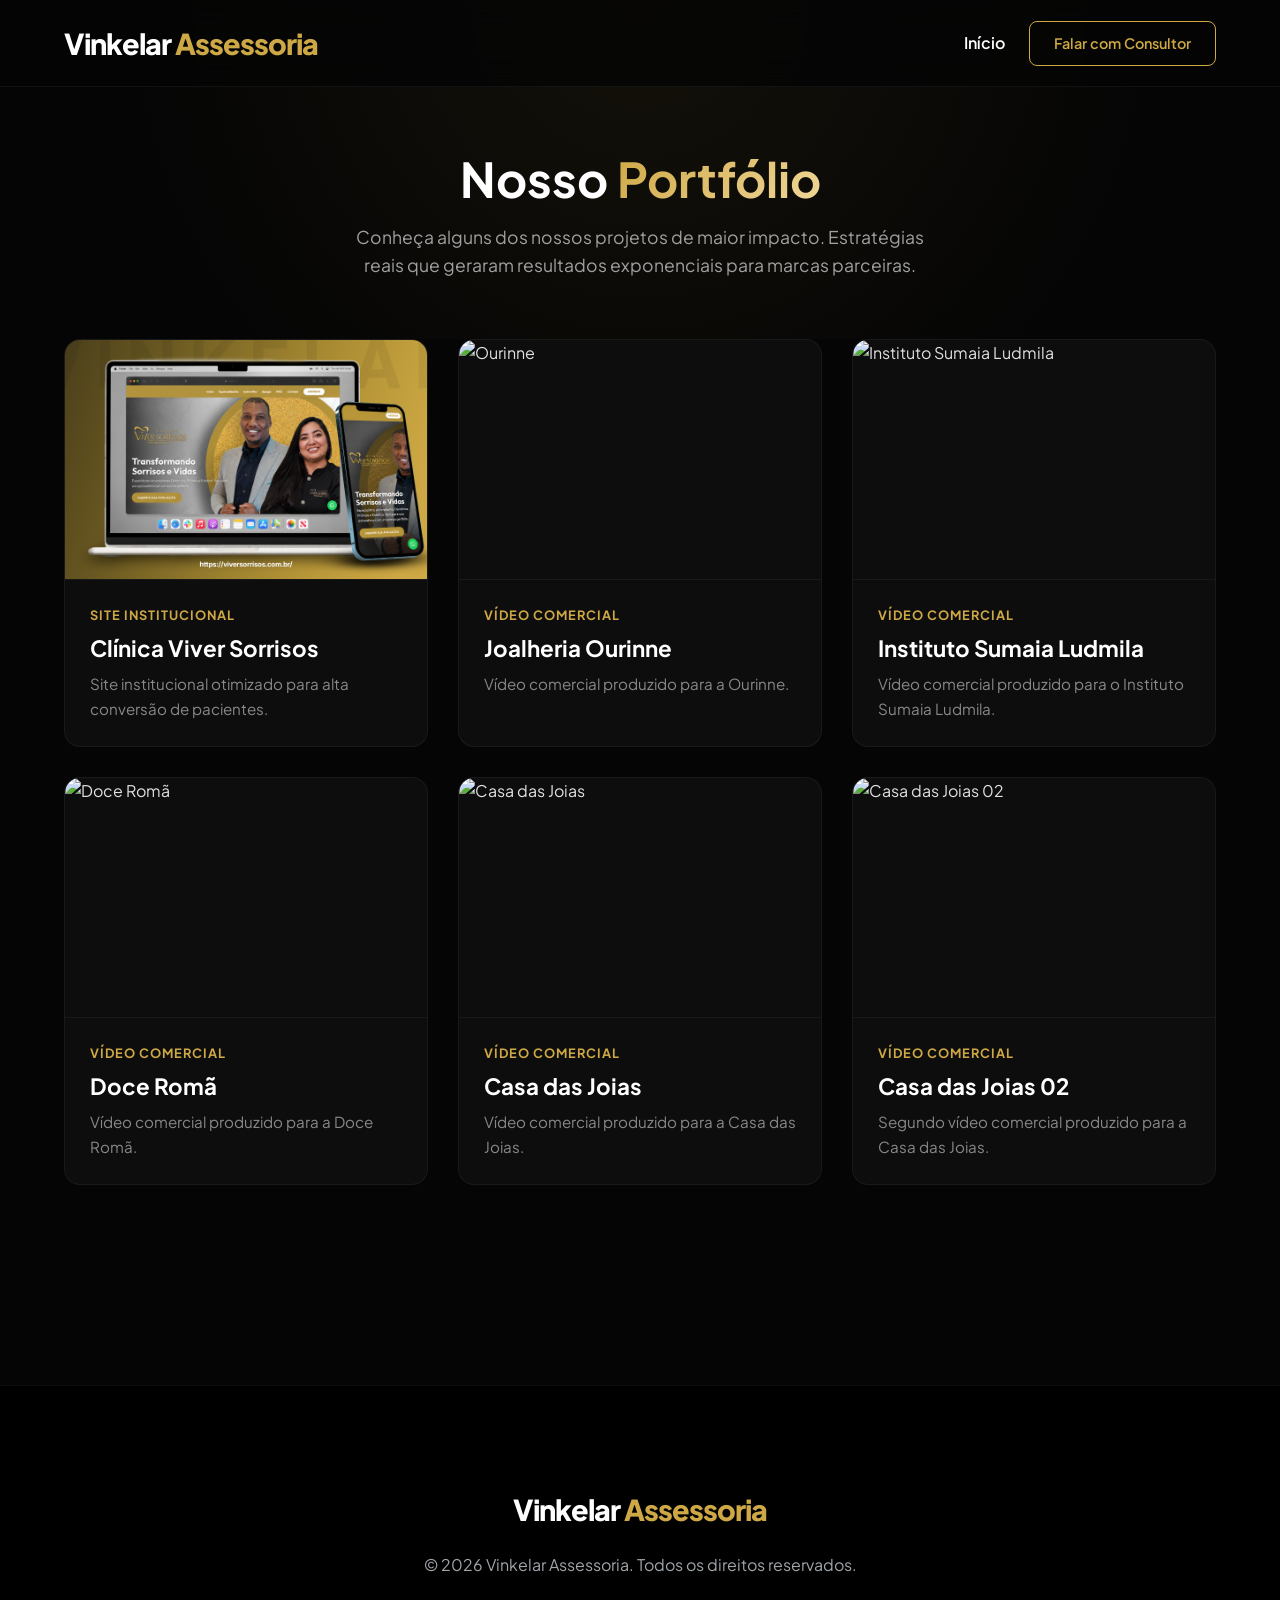
==== portfolio.html @ 38973c40 "alterações 14/05" ====
<!DOCTYPE html>
<html lang="pt-BR" class="scroll-smooth">
<head>
    <meta charset="UTF-8">
    <meta name="viewport" content="width=device-width, initial-scale=1.0">
    <title>Portfólio | Vinkelar Assessoria</title>
    <meta name="description" content="Conheça os projetos de sucesso da Vinkelar Assessoria: sites, vídeos comerciais e resultados em tráfego pago.">
    
    <!-- Fonts -->
    <link rel="preconnect" href="https://fonts.googleapis.com">
    <link rel="preconnect" href="https://fonts.gstatic.com" crossorigin>
    <link href="https://fonts.googleapis.com/css2?family=Plus+Jakarta+Sans:wght@300;400;500;600;700;800&display=swap" rel="stylesheet">
    
    <!-- Icons -->
    <script src="https://unpkg.com/@phosphor-icons/web"></script>
    
    <!-- CSS -->
    <link rel="stylesheet" href="assets/css/style.css">
</head>
<body>

    <!-- Header / Navbar -->
    <header class="navbar">
        <div class="container nav-content">
            <a href="index.html" class="logo" style="text-decoration: none;">
                Vinkelar<span class="gold"> Assessoria</span>
            </a>
            <div class="nav-links">
                <a href="index.html" class="nav-link">Início</a>
                <a href="https://wa.me/554598149220" class="btn-outline" target="_blank">Falar com Consultor</a>
            </div>
        </div>
    </header>

    <!-- Portfolio Header -->
    <section class="portfolio-header">
        <div class="container fade-up">
            <h1>Nosso <span class="gold-gradient">Portfólio</span></h1>
            <p>Conheça alguns dos nossos projetos de maior impacto. Estratégias reais que geraram resultados exponenciais para marcas parceiras.</p>
        </div>
    </section>

    <!-- Portfolio Grid -->
    <section class="portfolio-content" style="padding-top: 0;">
        <div class="container">
            <div class="portfolio-grid fade-up">
                
                <!-- Project 1: Website -->
                <div class="portfolio-card" 
                     data-img="assets/images/viver-sorrisos-mockup.png" 
                     data-category="Site institucional" 
                     data-title="Clínica Viver Sorrisos" 
                     data-desc="<p>Desenvolvimento completo de um site institucional focado em conversão para uma clínica odontológica premium.
                    
                     </p>"
                     data-company="Clínica viver Sorrisos Odontologia" 
                     data-year="2026" 
                     data-url="https://viversorrisos.com.br">
                    <img src="assets/images/viver-sorrisos-mockup.png" alt="Projeto Clínica Viver Sorrisos" class="portfolio-card-img">
                    <div class="portfolio-card-content">
                        <span class="portfolio-card-category">Site institucional</span>
                        <h3 class="portfolio-card-title">Clínica Viver Sorrisos</h3>
                        <p class="portfolio-card-excerpt">Site institucional otimizado para alta conversão de pacientes.</p>
                    </div>
                </div>

                <!-- Project 4: Ourinne -->
                <div class="portfolio-card" 
                     data-img="https://img.youtube.com/vi/zi3T35V0UGQ/hqdefault.jpg" 
                     data-category="Vídeo Comercial" 
                     data-title="Joalheria Ourinne" 
                     data-desc="<p>Vìdeo Comercial para Joalheria Ourinne, fizemos toda a parte de Roteiro, Gravação e Edição.</p>"
                     data-company="Ourinne" 
                     data-year="2026" 
                     data-video-id="zi3T35V0UGQ"
                     data-url="https://youtube.com/shorts/zi3T35V0UGQ">
                    <img src="https://img.youtube.com/vi/zi3T35V0UGQ/hqdefault.jpg" alt="Ourinne" class="portfolio-card-img" style="object-fit: cover; object-position: center;">
                    <div class="portfolio-card-content">
                        <span class="portfolio-card-category">Vídeo Comercial</span>
                        <h3 class="portfolio-card-title">Joalheria Ourinne</h3>
                        <p class="portfolio-card-excerpt">Vídeo comercial produzido para a Ourinne.</p>
                    </div>
                </div>

                <!-- Project 5: Instituto Sumaia Ludmila -->
                <div class="portfolio-card" 
                     data-img="https://img.youtube.com/vi/fiXCAVNb4PQ/hqdefault.jpg" 
                     data-category="Vídeo Comercial" 
                     data-title="Instituto Sumaia Ludmila" 
                     data-desc="<p>Vìdeo Comercial para Instituto Sumaia Ludmila, fizemos toda a parte de Roteiro, Gravação e Edição.</p>"
                     data-company="Instituto Sumaia Ludmila" 
                     data-year="2026" 
                     data-video-id="fiXCAVNb4PQ"
                     data-url="https://youtube.com/shorts/fiXCAVNb4PQ?feature=share">
                    <img src="https://img.youtube.com/vi/fiXCAVNb4PQ/hqdefault.jpg" alt="Instituto Sumaia Ludmila" class="portfolio-card-img" style="object-fit: cover; object-position: center;">
                    <div class="portfolio-card-content">
                        <span class="portfolio-card-category">Vídeo Comercial</span>
                        <h3 class="portfolio-card-title">Instituto Sumaia Ludmila</h3>
                        <p class="portfolio-card-excerpt">Vídeo comercial produzido para o Instituto Sumaia Ludmila.</p>
                    </div>
                </div>

                <!-- Project 6: Doce Romã -->
                <div class="portfolio-card" 
                     data-img="https://img.youtube.com/vi/IYCY6ani1tQ/hqdefault.jpg" 
                     data-category="Vídeo Comercial" 
                     data-title="Doce Romã" 
                     data-desc="<p>Vìdeo Comercial para Doce Romã, fizemos toda a parte de Roteiro, Gravação e Edição.</p>"
                     data-company="Doce Romã" 
                     data-year="2026" 
                     data-video-id="IYCY6ani1tQ"
                     data-url="https://youtube.com/shorts/IYCY6ani1tQ">
                    <img src="https://img.youtube.com/vi/IYCY6ani1tQ/hqdefault.jpg" alt="Doce Romã" class="portfolio-card-img" style="object-fit: cover; object-position: center;">
                    <div class="portfolio-card-content">
                        <span class="portfolio-card-category">Vídeo Comercial</span>
                        <h3 class="portfolio-card-title">Doce Romã</h3>
                        <p class="portfolio-card-excerpt">Vídeo comercial produzido para a Doce Romã.</p>
                    </div>
                </div>

                <!-- Project 7: Casa das Joias -->
                <div class="portfolio-card" 
                     data-img="https://img.youtube.com/vi/zB7r8OyNd_8/hqdefault.jpg" 
                     data-category="Vídeo Comercial" 
                     data-title="Casa das Joias" 
                     data-desc="<p>Vídeo Comercial para Casa das Joias, fizemos toda a parte de Roteiro, Gravação e Edição.</p>"
                     data-company="Casa das Joias" 
                     data-year="2026" 
                     data-video-id="zB7r8OyNd_8"
                     data-url="https://youtube.com/shorts/zB7r8OyNd_8">
                    <img src="https://img.youtube.com/vi/zB7r8OyNd_8/hqdefault.jpg" alt="Casa das Joias" class="portfolio-card-img" style="object-fit: cover; object-position: center;">
                    <div class="portfolio-card-content">
                        <span class="portfolio-card-category">Vídeo Comercial</span>
                        <h3 class="portfolio-card-title">Casa das Joias</h3>
                        <p class="portfolio-card-excerpt">Vídeo comercial produzido para a Casa das Joias.</p>
                    </div>
                </div>

                <!-- Project 8: Casa das Joias 02 -->
                <div class="portfolio-card" 
                     data-img="https://img.youtube.com/vi/LE9y4NFCdVo/hqdefault.jpg" 
                     data-category="Vídeo Comercial" 
                     data-title="Casa das Joias 02" 
                     data-desc="<p>Segundo vídeo Comercial para Casa das Joias, fizemos toda a parte de Roteiro, Gravação e Edição.</p>"
                     data-company="Casa das Joias" 
                     data-year="2026" 
                     data-video-id="LE9y4NFCdVo"
                     data-url="https://youtube.com/shorts/LE9y4NFCdVo?feature=share">
                    <img src="https://img.youtube.com/vi/LE9y4NFCdVo/hqdefault.jpg" alt="Casa das Joias 02" class="portfolio-card-img" style="object-fit: cover; object-position: center;">
                    <div class="portfolio-card-content">
                        <span class="portfolio-card-category">Vídeo Comercial</span>
                        <h3 class="portfolio-card-title">Casa das Joias 02</h3>
                        <p class="portfolio-card-excerpt">Segundo vídeo comercial produzido para a Casa das Joias.</p>
                    </div>
                </div>

            </div>
        </div>
    </section>

    <!-- Modal Project Details -->
    <div class="modal-overlay" id="portfolio-modal">
        <div class="modal-content">
            <button class="modal-close"><i class="ph ph-x"></i></button>
            <div class="modal-body">
                <div class="modal-media-container">
                    <img src="" alt="Imagem do Projeto" class="modal-header-img" id="modal-img">
                    <iframe class="modal-header-video" id="modal-video" src="" frameborder="0" allow="accelerometer; autoplay; clipboard-write; encrypted-media; gyroscope; picture-in-picture; web-share" referrerpolicy="strict-origin-when-cross-origin" allowfullscreen style="display: none;"></iframe>
                </div>
                
                <div class="modal-details">
                    <div class="modal-details-grid">
                        
                        <div class="modal-info">
                            <span class="portfolio-card-category" id="modal-category">Categoria</span>
                            <div class="modal-info-block">
                                <h3 id="modal-title">Título do Projeto</h3>
                                <strong>Sobre o Projeto</strong>
                                <div id="modal-desc" class="mt-3">
                                    <!-- Dynamic description will be injected here -->
                                </div>
                            </div>
                        </div>

                        <div class="modal-meta">
                            <div class="modal-meta-item">
                                <span class="modal-meta-label">Empresa</span>
                                <span class="modal-meta-value" id="modal-company">Nome da Empresa</span>
                            </div>
                            <div class="modal-meta-item">
                                <span class="modal-meta-label">Ano</span>
                                <span class="modal-meta-value" id="modal-year">202X</span>
                            </div>
                            <div class="modal-meta-item">
                                <span class="modal-meta-label">Website</span>
                                <a href="#" target="_blank" class="modal-meta-link" id="modal-link">site.com</a>
                            </div>
                        </div>

                    </div>

                    <div class="modal-cta">
                        <h4>Gostou desse resultado?</h4>
                        <p>Vamos construir algo similar para a sua marca.</p>
                        <a href="https://wa.me/554598149220?text=Ol%C3%A1,%20vi%20o%20portf%C3%B3lio%20da%20Vinkelar%20e%20gostaria%20de%20solicitar%20um%20or%C3%A7amento." class="btn-primary" target="_blank">
                            <i class="ph ph-whatsapp-logo"></i>
                            Solicitar Orçamento
                        </a>
                    </div>
                </div>
            </div>
        </div>
    </div>

    <!-- Footer -->
    <footer class="footer bg-black">
        <div class="container text-center">
            <div class="logo" style="color: white; margin-bottom: 20px;">Vinkelar<span class="gold"> Assessoria</span></div>
            <p class="text-light-gray">&copy; 2026 Vinkelar Assessoria. Todos os direitos reservados.</p>
        </div>
    </footer>

    <!-- Scripts -->
    <script src="assets/js/main.js"></script>
</body>
</html>
---- assets/css/style.css ----
:root {
    --color-white: #ffffff;
    --color-black: #050505;
    --color-black-light: #0d0d0d;
    --color-dark-gray: #1a1c1e;
    --color-gray: #3d4246;
    --color-gray-soft: #222528;
    --color-text-light: #e0e0e0;
    --color-gold: #cea845;
    --color-gold-hover: #b8933b;
    --font-main: 'Plus Jakarta Sans', sans-serif;
    --transition: 0.3s cubic-bezier(0.4, 0, 0.2, 1);
}

/* Reset & Basics */
* { margin: 0; padding: 0; box-sizing: border-box; }
html { scroll-behavior: smooth; }
body { font-family: var(--font-main); color: var(--color-text-light); background-color: var(--color-black); line-height: 1.6; overflow-x: hidden; }
h1, h2, h3, h4 { color: var(--color-white); font-weight: 700; line-height: 1.2; }
a { text-decoration: none; color: inherit; transition: var(--transition); }
img { max-width: 100%; height: auto; display: block; }
ul { list-style: none; }

/* Utilities */
.container { width: 100%; max-width: 1200px; margin: 0 auto; padding: 0 24px; }
.text-center { text-align: center; }
.mx-auto { margin-left: auto; margin-right: auto; }
.mt-3 { margin-top: 1rem; }
.mt-4 { margin-top: 1.5rem; }
.mt-5 { margin-top: 2.5rem; }
.flex { display: flex; }
.bg-black { background-color: var(--color-black); color: var(--color-white); }
.bg-black-light { background-color: var(--color-black-light); }
.bg-gray { background-color: var(--color-dark-gray); }
.text-light-gray { color: #a0a5aa; }
.text-red { color: #ff4d4d; }
.gold { color: var(--color-gold); }
.gold-gradient { 
    background: linear-gradient(135deg, #cea845 0%, #f1d89a 100%); 
    -webkit-background-clip: text; 
    background-clip: text;
    -webkit-text-fill-color: transparent; 
}
.text-green { color: #00c853; }

/* Buttons */
.btn-primary { 
    display: inline-flex; 
    align-items: center; 
    justify-content: center; 
    gap: 8px; 
    background-color: var(--color-gold); 
    color: var(--color-black); 
    padding: 14px 28px; 
    border-radius: 8px; 
    font-weight: 700; 
    cursor: pointer; 
    border: none; 
    transition: var(--transition); 
    text-transform: uppercase; 
    letter-spacing: 0.5px; 
    font-size: 0.95rem; 
}
.btn-primary:hover { 
    background-color: var(--color-gold-hover); 
    transform: translateY(-2px); 
    box-shadow: 0 8px 24px rgba(206, 168, 69, 0.4); 
    color: var(--color-black); 
}
.btn-outline { 
    display: inline-flex; 
    align-items: center; 
    justify-content: center; 
    border: 1px solid var(--color-gold); 
    color: var(--color-gold); 
    padding: 10px 24px; 
    border-radius: 8px; 
    font-weight: 600; 
    cursor: pointer; 
    transition: var(--transition); 
    font-size: 0.9rem; 
}
.btn-outline:hover { 
    background-color: var(--color-gold); 
    color: var(--color-black); 
}
.btn-large { 
    padding: 18px 36px; 
    font-size: 1.1rem; 
}
.btn-dark {
    display: inline-flex; 
    align-items: center; 
    justify-content: center; 
    gap: 8px; 
    background-color: var(--color-gray-soft); 
    color: var(--color-white); 
    padding: 14px 28px; 
    border-radius: 8px; 
    font-weight: 700; 
    cursor: pointer; 
    border: 1px solid rgba(255,255,255,0.05); 
    transition: var(--transition); 
    text-transform: uppercase; 
    letter-spacing: 0.5px; 
    font-size: 0.95rem; 
}
.btn-dark:hover {
    background-color: var(--color-gray);
    border-color: rgba(255,255,255,0.1);
}
.w-full { width: 100%; justify-content: center; }

/* Header */
.navbar { 
    position: fixed; 
    top: 0; 
    left: 0; 
    width: 100%; 
    padding: 20px 0; 
    background: rgba(5, 5, 5, 0.85); 
    backdrop-filter: blur(15px); 
    z-index: 100; 
    border-bottom: 1px solid rgba(255,255,255,0.05); 
    transition: var(--transition); 
}
.navbar.scrolled { 
    padding: 15px 0; 
    box-shadow: 0 4px 30px rgba(0,0,0,0.3); 
    background: rgba(5, 5, 5, 0.95); 
}
.nav-content { 
    display: flex; 
    justify-content: space-between; 
    align-items: center; 
}
.logo { 
    font-size: 1.8rem; 
    font-weight: 800; 
    color: var(--color-white); 
    letter-spacing: -1px; 
}

/* Sections */
section { padding: 120px 0; }
.section-header { margin-bottom: 70px; }
.section-header h2 { font-size: 2.8rem; letter-spacing: -1px; }
.pre-title { 
    display: inline-block; 
    font-size: 0.85rem; 
    font-weight: 700; 
    text-transform: uppercase; 
    letter-spacing: 2.5px; 
    color: var(--color-gold); 
    margin-bottom: 16px; 
}

/* 1. Hero */
.hero { 
    padding-top: 180px; 
    min-height: 100vh; 
    display: flex; 
    align-items: center; 
    overflow: hidden; 
    position: relative; 
    background: radial-gradient(circle at 10% 20%, rgba(206,168,69,0.05) 0%, rgba(5,5,5,1) 50%);
}
.hero-container { 
    display: flex; 
    flex-direction: column;
    align-items: center;
    justify-content: center;
}
.badge { 
    display: inline-block; 
    padding: 6px 16px; 
    background: rgba(206, 168, 69, 0.08); 
    color: var(--color-gold); 
    border-radius: 20px; 
    font-size: 0.85rem; 
    font-weight: 600; 
    margin-bottom: 24px; 
    border: 1px solid rgba(206, 168, 69, 0.2); 
}
.headline { font-size: 3.8rem; margin-bottom: 24px; letter-spacing: -2px; max-width: 900px; margin-left: auto; margin-right: auto; }
.subheadline { font-size: 1.3rem; color: #a0a0a0; margin-bottom: 45px; max-width: 700px; margin-left: auto; margin-right: auto; }
.hero-actions { display: flex; justify-content: center; width: 100%; }
.main-img { 
    max-width: 100%; 
    border-radius: 20px; 
    transform: perspective(1200px) rotateY(-8deg) rotateX(2deg); 
    box-shadow: 0 40px 80px rgba(0,0,0,0.6); 
    border: 1px solid rgba(255,255,255,0.1); 
    transition: 0.5s ease-out; 
}
.hero-image:hover .main-img { transform: perspective(1200px) rotateY(0deg) rotateX(0deg); }
.floating-card { 
    position: absolute; 
    background: rgba(25, 25, 25, 0.8); 
    backdrop-filter: blur(10px);
    padding: 16px 24px; 
    border-radius: 12px; 
    box-shadow: 0 20px 40px rgba(0,0,0,0.4); 
    display: flex; 
    align-items: center; 
    gap: 12px; 
    font-weight: 600; 
    color: var(--color-white); 
    animation: float 6s ease-in-out infinite; 
    border: 1px solid rgba(255,255,255,0.1); 
}
.floating-card i { color: var(--color-gold); font-size: 1.5rem; }
.c1 { top: 10%; left: -15%; animation-delay: 0s; }
.c2 { bottom: 20%; right: -10%; animation-delay: 2s; }
.glow { 
    position: absolute; 
    width: 500px; 
    height: 500px; 
    background: radial-gradient(circle, rgba(206,168,69,0.1) 0%, rgba(5,5,5,0) 70%); 
    top: 50%; 
    left: 50%; 
    transform: translate(-50%, -50%); 
    z-index: -1; 
}

@keyframes float { 
    0% { transform: translateY(0px); } 
    50% { transform: translateY(-20px); } 
    100% { transform: translateY(0px); } 
}

/* 2. Problem/Solution */
.problem-solution { background: var(--color-black-light); }
.problems-grid { display: grid; grid-template-columns: repeat(2, 1fr); gap: 24px; margin-bottom: 70px; }
.problem-card { 
    background: rgba(255, 255, 255, 0.03); 
    padding: 35px; 
    border-radius: 16px; 
    border: 1px solid rgba(255,255,255,0.05); 
    display: flex; 
    align-items: center; 
    gap: 20px; 
    transition: var(--transition); 
}
.problem-card:hover { 
    transform: scale(1.02); 
    background: rgba(255, 255, 255, 0.05); 
    border-color: rgba(206, 168, 69, 0.3); 
}
.problem-card i { font-size: 2.2rem; }
.solution-box { 
    background: linear-gradient(135deg, #111 0%, #000 100%); 
    color: white; 
    padding: 80px 40px; 
    border-radius: 24px; 
    text-align: center; 
    position: relative; 
    overflow: hidden; 
    border: 1px solid rgba(206, 168, 69, 0.2);
}
.solution-box h3 { color: white; font-size: 2.4rem; margin-bottom: 25px; }
.solution-text { font-size: 1.3rem; color: #b0b0b0; max-width: 850px; margin: 0 auto; line-height: 1.8; }

/* 3. Services */
.services { background: var(--color-black); }
.services-grid { display: grid; grid-template-columns: repeat(3, 1fr); gap: 30px; }
.service-card { 
    background: var(--color-black-light); 
    padding: 45px; 
    border-radius: 16px; 
    box-shadow: 0 10px 40px rgba(0,0,0,0.2); 
    border: 1px solid rgba(255,255,255,0.05); 
    transition: var(--transition); 
}
.service-card:hover { 
    transform: translateY(-10px); 
    border-color: var(--color-gold); 
}
.icon-wrapper { 
    width: 65px; 
    height: 65px; 
    background: rgba(206,168,69,0.1); 
    border-radius: 14px; 
    display: flex; 
    align-items: center; 
    justify-content: center; 
    margin-bottom: 28px; 
}
.icon-wrapper i { font-size: 2.2rem; color: var(--color-gold); }
.service-card h3 { font-size: 1.35rem; margin-bottom: 18px; color: var(--color-white); }
.service-card p { color: #888; }

/* 4. Transformation */
.transformation { background: var(--color-black-light); }
.transformation-container { max-width: 900px; margin: 0 auto; }
.transformation h2 { font-size: 2.8rem; text-align: center; margin-bottom: 60px; }
.benefit-list { display: grid; grid-template-columns: 1fr 1fr; gap: 30px; }
.benefit-list li { 
    display: flex; 
    align-items: flex-start; 
    gap: 20px; 
    background: rgba(255, 255, 255, 0.02); 
    padding: 35px; 
    border-radius: 16px; 
    border: 1px solid rgba(255,255,255,0.05);
}
.benefit-list i { font-size: 2rem; color: var(--color-gold); flex-shrink: 0; }
.benefit-list strong { 
    display: block; 
    font-size: 1.3rem; 
    font-weight: 700; 
    color: var(--color-white); 
    margin-bottom: 10px; 
}
.benefit-list span { color: #888; }

/* 5. Prints Carousel */
.testimonials { background: var(--color-black); }
.carousel-container { position: relative; max-width: 1000px; margin: 0 auto; overflow: hidden; padding: 20px 0; }
.carousel-wrapper { display: flex; align-items: flex-start; gap: 20px; overflow-x: auto; scroll-snap-type: x mandatory; scroll-behavior: smooth; padding-bottom: 20px; -ms-overflow-style: none; scrollbar-width: none; }
.carousel-wrapper::-webkit-scrollbar { display: none; }
.carousel-slide { flex: 0 0 calc(33.333% - 14px); scroll-snap-align: start; min-width: 250px; border-radius: 16px; overflow: hidden; border: 1px solid rgba(255,255,255,0.05); }
.print-img { width: 100%; height: auto; object-fit: cover; display: block; }
.carousel-controls { display: flex; justify-content: center; gap: 15px; margin-top: 20px; }
.carousel-btn { background: var(--color-black-light); border: 1px solid rgba(255,255,255,0.1); color: var(--color-white); width: 45px; height: 45px; border-radius: 50%; display: flex; align-items: center; justify-content: center; cursor: pointer; font-size: 1.2rem; transition: var(--transition); }
.carousel-btn:hover { background: var(--color-gold); color: var(--color-black); border-color: var(--color-gold); }

@media (max-width: 768px) {
    .carousel-slide { flex: 0 0 80%; }
}

/* 6. Objections */
.objections { background: #000; border-top: 1px solid rgba(255,255,255,0.05); }
.obj-grid { display: grid; grid-template-columns: repeat(2, 1fr); gap: 30px; max-width: 1000px; margin: 0 auto; text-align: left; }
.obj-item { 
    background: rgba(255,255,255,0.02); 
    padding: 45px; 
    border-radius: 16px; 
    border: 1px solid rgba(255,255,255,0.05); 
    transition: var(--transition);
}
.obj-item:hover { background: rgba(255,255,255,0.04); border-color: rgba(206,168,69,0.2); }
.obj-item i { font-size: 2.8rem; margin-bottom: 24px; display: block; }
.obj-item h4 { margin-bottom: 15px; font-size: 1.4rem; color: white; }
.obj-item p { color: #888; }

/* 7. About */
.about { background: var(--color-black-light); }
.about-container { display: grid; grid-template-columns: 0.9fr 1.1fr; gap: 80px; align-items: center; }
.rounded-img { border-radius: 20px; box-shadow: 0 30px 60px rgba(0,0,0,0.5); border: 1px solid rgba(255,255,255,0.1); }
.about-text p { margin-bottom: 28px; font-size: 1.15rem; color: #b0b0b0; }

/* 8. Differentials */
.differentials { background: var(--color-black); }
.diff-grid { display: flex; justify-content: center; flex-wrap: wrap; gap: 20px; }
.diff-card { 
    background: var(--color-black-light); 
    padding: 45px 25px; 
    border-radius: 16px; 
    width: 210px; 
    border: 1px solid rgba(255,255,255,0.05); 
    transition: var(--transition); 
}
.diff-card:hover { 
    transform: translateY(-10px); 
    border-color: var(--color-gold); 
    box-shadow: 0 15px 40px rgba(206,168,69,0.15); 
}
.diff-card i { font-size: 2.8rem; color: var(--color-gold); margin-bottom: 20px; display: block; }
.diff-card h4 { font-size: 1.15rem; color: var(--color-white); }

/* 8.5 Pricing */
.pricing { background: var(--color-black-light); }
.pricing-grid { display: grid; grid-template-columns: repeat(3, 1fr); gap: 30px; margin-top: 50px; max-width: 1100px; margin-left: auto; margin-right: auto; }
.pricing-card {
    background: #0b0b0b;
    border: 1px solid rgba(255,255,255,0.08);
    border-radius: 20px;
    padding: 40px 30px;
    text-align: left;
    position: relative;
    transition: var(--transition);
    display: flex;
    flex-direction: column;
}
.pricing-card:hover {
    transform: translateY(-5px);
    border-color: rgba(255,255,255,0.2);
}
.pricing-card.popular {
    border: 2px solid var(--color-gold);
    box-shadow: 0 0 30px rgba(206,168,69,0.1);
    transform: scale(1.05);
    z-index: 10;
}
.pricing-card.popular:hover {
    transform: scale(1.05) translateY(-5px);
    border-color: var(--color-gold-hover);
}
.popular-badge {
    position: absolute;
    top: -15px;
    left: 50%;
    transform: translateX(-50%);
    background: var(--color-gold);
    color: var(--color-black);
    font-size: 0.8rem;
    font-weight: 800;
    padding: 6px 16px;
    border-radius: 20px;
    text-transform: uppercase;
    letter-spacing: 1px;
}
.plan-header {
    text-align: center;
    margin-bottom: 30px;
    padding-bottom: 25px;
    border-bottom: 1px solid rgba(255,255,255,0.05);
}
.plan-header h3 {
    font-size: 1.3rem;
    text-transform: uppercase;
    letter-spacing: 1px;
    margin-bottom: 12px;
    color: var(--color-white);
}
.plan-price {
    display: flex;
    align-items: center;
    justify-content: center;
    gap: 5px;
}
.plan-price .currency {
    font-size: 1rem;
    color: #a0a0a0;
    font-weight: 500;
    align-self: flex-start;
    margin-top: 5px;
}
.plan-price .amount {
    font-size: 2.8rem;
    font-weight: 700;
    color: var(--color-white);
    line-height: 1;
}
.plan-price .period {
    font-size: 0.95rem;
    color: #777;
    align-self: flex-end;
    margin-bottom: 5px;
}
.plan-features {
    flex-grow: 1;
    margin-bottom: 35px;
}
.plan-features li {
    display: flex;
    align-items: flex-start;
    gap: 12px;
    margin-bottom: 14px;
    color: #c0c0c0;
    font-size: 0.95rem;
}
.plan-features i {
    color: #00c853;
    font-size: 1.2rem;
    flex-shrink: 0;
    margin-top: 2px;
}
.plan-footer {
    text-align: center;
}
.pricing-obs {
    margin-top: 50px;
    padding: 20px;
    background: rgba(255,255,255,0.02);
    border: 1px dashed rgba(255,255,255,0.1);
    border-radius: 12px;
    text-align: center;
    color: #999;
    font-size: 0.95rem;
    max-width: 800px;
    margin-left: auto;
    margin-right: auto;
}
.pricing-obs strong {
    color: var(--color-gold);
}

/* 9. Scarcity */
.scarcity { padding: 100px 0; background: var(--color-black-light); }
.scarcity-card { 
    background: linear-gradient(135deg, #0d0d0d 0%, #1a1a1a 100%); 
    color: white; 
    padding: 80px 40px; 
    border-radius: 24px; 
    max-width: 900px; 
    margin: 0 auto; 
    border: 1px solid rgba(206,168,69,0.3); 
    box-shadow: 0 0 50px rgba(206,168,69,0.1);
}
.scarcity-card h2 { margin-bottom: 25px; display: flex; align-items: center; justify-content: center; gap: 15px; }
.scarcity-card p { font-size: 1.35rem; color: #ccc; }

/* 10. FAQ */
.faq { background: var(--color-black); }
.faq-list { max-width: 850px; margin: 0 auto; }
.faq-item { 
    background: var(--color-black-light); 
    margin-bottom: 16px; 
    border-radius: 12px; 
    border: 1px solid rgba(255,255,255,0.05); 
    overflow: hidden; 
}
.faq-question { 
    padding: 28px; 
    display: flex; 
    justify-content: space-between; 
    align-items: center; 
    font-weight: 700; 
    font-size: 1.15rem; 
    cursor: pointer; 
    color: var(--color-white); 
    transition: var(--transition); 
}
.faq-question:hover { color: var(--color-gold); }
.faq-answer { 
    padding: 0 28px; 
    max-height: 0; 
    overflow: hidden; 
    transition: max-height 0.4s ease-in-out, padding 0.4s ease-in-out; 
    color: #999;
}
.faq-item.active .faq-answer { 
    padding: 0 28px 28px 28px; 
    max-height: 400px; 
}
.faq-item.active .faq-question { color: var(--color-gold); }
.faq-item.active .faq-question i { 
    transform: rotate(180deg); 
    color: var(--color-gold); 
}

/* Footer */
.footer { padding: 100px 0 40px; background: #000; border-top: 1px solid rgba(255,255,255,0.05); }
.footer-container { 
    display: grid; 
    grid-template-columns: 2fr 1fr; 
    gap: 80px; 
    border-bottom: 1px solid rgba(255,255,255,0.05); 
    padding-bottom: 70px; 
    margin-bottom: 40px; 
}
.footer .logo { color: white; margin-bottom: 25px; display: block; }
.contact-link { 
    display: flex; 
    align-items: center; 
    gap: 15px; 
    margin-top: 20px; 
    font-size: 1.15rem; 
    color: #a0a0a0; 
    transition: var(--transition); 
}
.contact-link:hover { color: var(--color-gold); }
.footer h4 { margin-bottom: 25px; text-transform: uppercase; letter-spacing: 1px; font-size: 1rem; }
.footer-bottom { text-align: center; color: #555; font-size: 0.95rem; }

/* Animations */
.fade-up { 
    opacity: 0; 
    transform: translateY(40px); 
    transition: opacity 1s cubic-bezier(0.2, 0.8, 0.2, 1), transform 1s cubic-bezier(0.2, 0.8, 0.2, 1); 
}
.fade-up.visible { 
    opacity: 1; 
    transform: translateY(0); 
}
.fade-in-delay { 
    opacity: 0; 
    transition: opacity 1.2s ease-out 0.4s; 
}
.fade-in-delay.visible { 
    opacity: 1; 
}

/* Responsive */
@media (max-width: 1024px) {
    .headline { font-size: 3rem; }
    .hero-container, .about-container { grid-template-columns: 1fr; gap: 40px; }
    .hero { text-align: center; padding-top: 160px; }
    .hero-image { order: -1; }
    .subheadline { margin-left: auto; margin-right: auto; }
    .c1 { left: 0; }
    .c2 { right: 0; }
    .benefit-list { grid-template-columns: 1fr; }
    .pricing-grid { grid-template-columns: repeat(2, 1fr); gap: 20px; }
    .pricing-card.popular { transform: none; }
    .pricing-card.popular:hover { transform: translateY(-5px); }
}

@media (max-width: 768px) {
    .headline { font-size: 2.2rem; }
    .section-header h2 { font-size: 2.2rem; }
    .problems-grid, .obj-grid, .footer-container, .services-grid, .pricing-grid { grid-template-columns: 1fr; }
    .solution-box, .scarcity-card { padding: 50px 25px; }
    .w-full-mobile { width: 100%; }
    .btn-large { padding: 18px 25px; font-size: 1rem; }
    section { padding: 80px 0; }
    .hero { min-height: auto; padding-bottom: 80px; }
    .navbar { padding: 15px 0; }
    .nav-links { gap: 15px; }
    .nav-link { font-size: 0.9rem; }
    .btn-outline { padding: 8px 16px; font-size: 0.85rem; }
}

/* Portfolio Navbar Links */
.nav-links { display: flex; align-items: center; gap: 24px; }
.nav-link { color: var(--color-white); font-weight: 600; font-size: 1rem; transition: var(--transition); }
.nav-link:hover { color: var(--color-gold); }

/* Portfolio Page */
.portfolio-header { padding-top: 150px; padding-bottom: 60px; text-align: center; background: radial-gradient(circle at 50% 0%, rgba(206,168,69,0.08) 0%, rgba(5,5,5,1) 70%); }
.portfolio-header h1 { font-size: 3rem; margin-bottom: 15px; }
.portfolio-header p { font-size: 1.1rem; color: #a0a0a0; max-width: 600px; margin: 0 auto; }

.portfolio-grid { display: grid; grid-template-columns: repeat(auto-fill, minmax(320px, 1fr)); gap: 30px; margin-bottom: 80px; }
.portfolio-card { background: var(--color-black-light); border-radius: 16px; overflow: hidden; border: 1px solid rgba(255,255,255,0.05); cursor: pointer; transition: var(--transition); display: flex; flex-direction: column; }
.portfolio-card:hover { transform: translateY(-8px); border-color: rgba(206,168,69,0.3); box-shadow: 0 15px 40px rgba(206,168,69,0.15); }
.portfolio-card-img { width: 100%; height: 240px; object-fit: cover; border-bottom: 1px solid rgba(255,255,255,0.05); }
.portfolio-card-content { padding: 25px; flex-grow: 1; display: flex; flex-direction: column; }
.portfolio-card-category { font-size: 0.8rem; text-transform: uppercase; letter-spacing: 1px; color: var(--color-gold); margin-bottom: 10px; font-weight: 700; }
.portfolio-card-title { font-size: 1.4rem; color: var(--color-white); margin-bottom: 10px; }
.portfolio-card-excerpt { color: #888; font-size: 0.95rem; }

/* Modal */
.modal-overlay { position: fixed; top: 0; left: 0; width: 100%; height: 100%; background: rgba(0,0,0,0.9); backdrop-filter: blur(8px); z-index: 1000; display: flex; align-items: center; justify-content: center; opacity: 0; visibility: hidden; transition: var(--transition); padding: 20px; overflow-y: auto; }
.modal-overlay.active { opacity: 1; visibility: visible; }
.modal-content { background: var(--color-black-light); border: 1px solid rgba(255,255,255,0.1); border-radius: 20px; width: 100%; max-width: 900px; margin: auto; position: relative; transform: translateY(30px); transition: var(--transition); }
.modal-overlay.active .modal-content { transform: translateY(0); }
.modal-close { position: absolute; top: 20px; right: 20px; background: rgba(0,0,0,0.5); border: 1px solid rgba(255,255,255,0.1); color: var(--color-white); width: 40px; height: 40px; border-radius: 50%; display: flex; align-items: center; justify-content: center; cursor: pointer; font-size: 1.5rem; transition: var(--transition); z-index: 10; }
.modal-close:hover { background: var(--color-gold); color: var(--color-black); border-color: var(--color-gold); }

.modal-body { padding: 0; display: flex; flex-direction: column; }
.modal-media-container { position: relative; width: 100%; border-top-left-radius: 20px; border-top-right-radius: 20px; overflow: hidden; background: #000; }
.modal-header-img { width: 100%; height: 400px; object-fit: cover; display: block; }
.modal-header-video { width: 100%; height: 500px; display: none; border: none; }
.modal-details { padding: 40px; }
.modal-details-grid { display: grid; grid-template-columns: 2fr 1fr; gap: 40px; margin-bottom: 40px; }
.modal-info-block { margin-bottom: 25px; }
.modal-info-block h3 { font-size: 1.8rem; margin-bottom: 15px; color: var(--color-gold); }
.modal-info-block p { color: #ccc; margin-bottom: 15px; line-height: 1.8; }
.modal-meta { background: rgba(255,255,255,0.02); padding: 25px; border-radius: 12px; border: 1px solid rgba(255,255,255,0.05); height: fit-content; }
.modal-meta-item { margin-bottom: 15px; }
.modal-meta-item:last-child { margin-bottom: 0; }
.modal-meta-label { font-size: 0.85rem; color: #888; text-transform: uppercase; letter-spacing: 1px; display: block; margin-bottom: 5px; }
.modal-meta-value { font-size: 1.1rem; color: var(--color-white); font-weight: 600; }
.modal-meta-link { color: var(--color-gold); text-decoration: none; transition: var(--transition); display: inline-flex; align-items: center; gap: 5px; }
.modal-meta-link:hover { color: var(--color-white); }

.modal-cta { background: linear-gradient(135deg, #111 0%, #000 100%); padding: 40px; border-radius: 16px; text-align: center; border: 1px solid rgba(206,168,69,0.2); }
.modal-cta h4 { font-size: 1.5rem; margin-bottom: 10px; color: var(--color-white); }
.modal-cta p { color: #a0a0a0; margin-bottom: 25px; font-size: 1.1rem; }

/* Responsive Modal */
@media (max-width: 768px) {
    .modal-details-grid { grid-template-columns: 1fr; gap: 30px; }
    .modal-header-img { height: 250px; }
    .modal-header-video { height: 350px; }
    .modal-details { padding: 25px; }
    .portfolio-header { padding-top: 120px; }
}
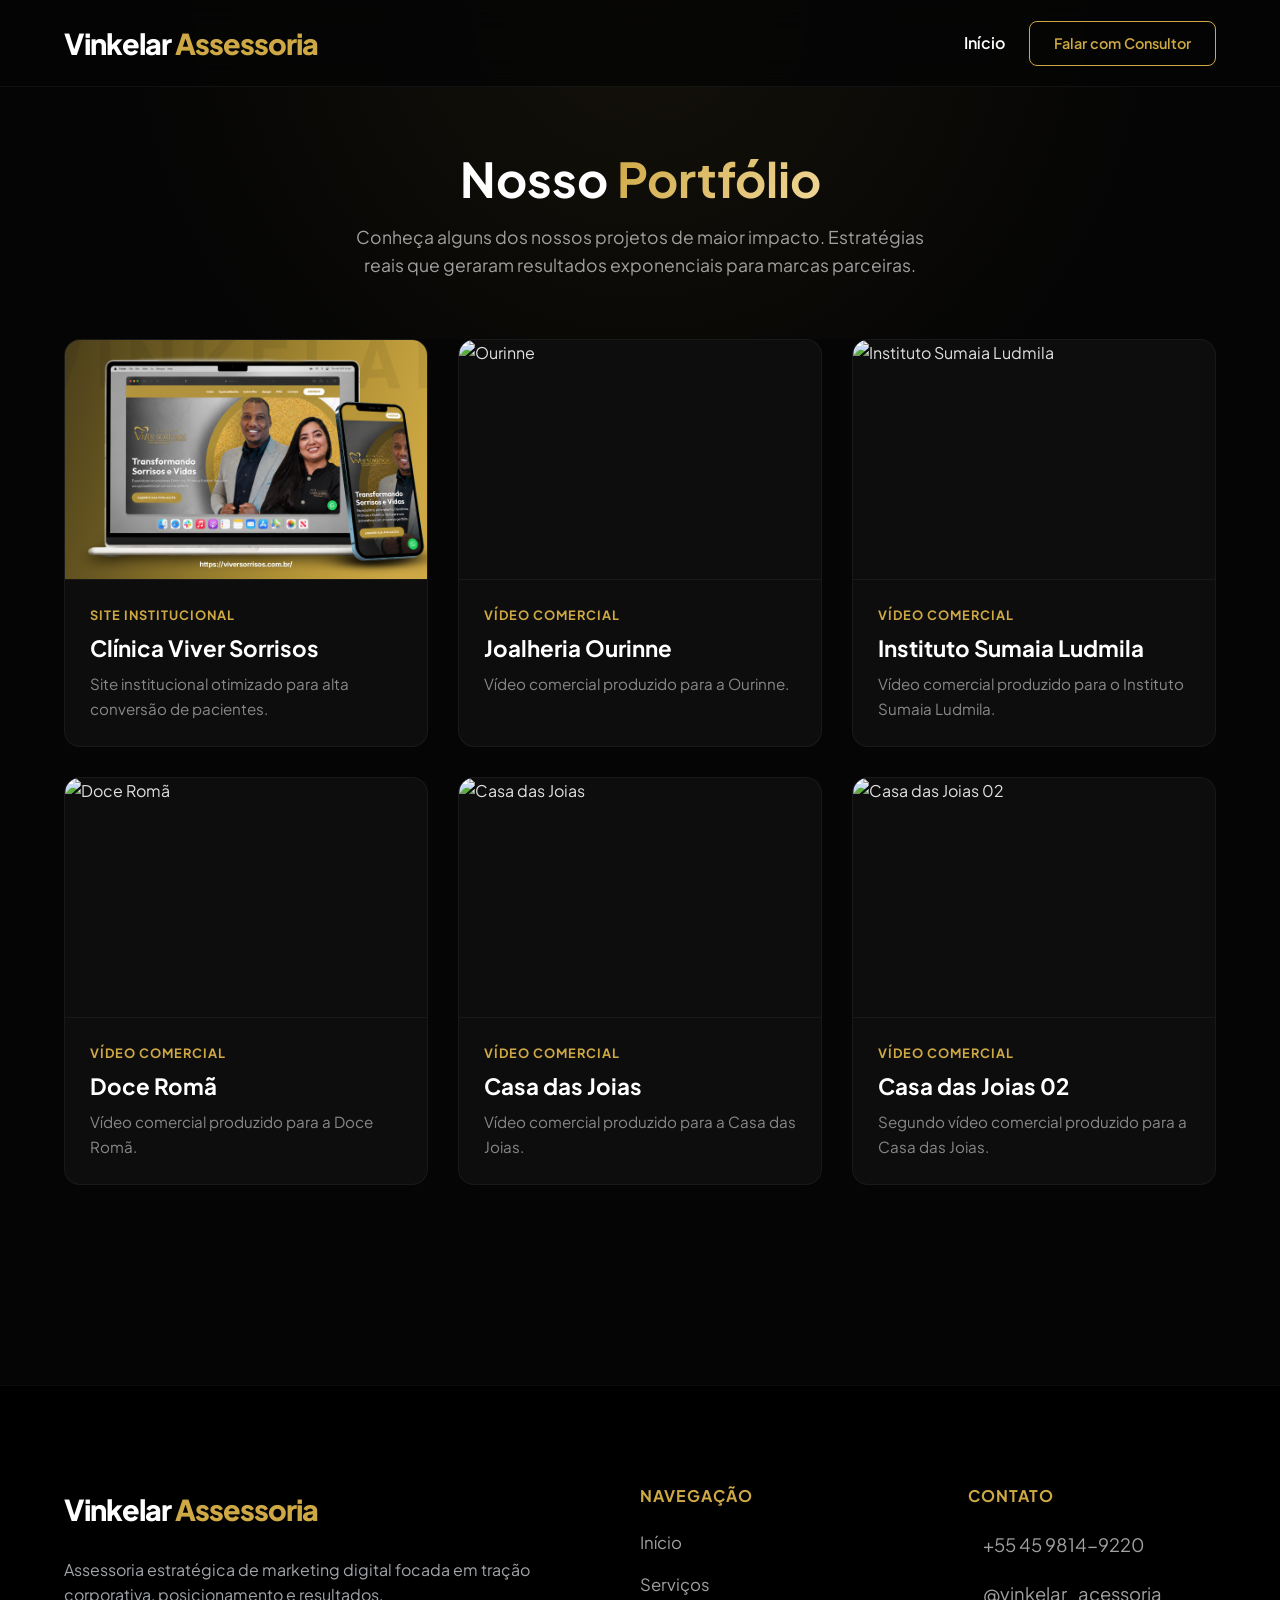
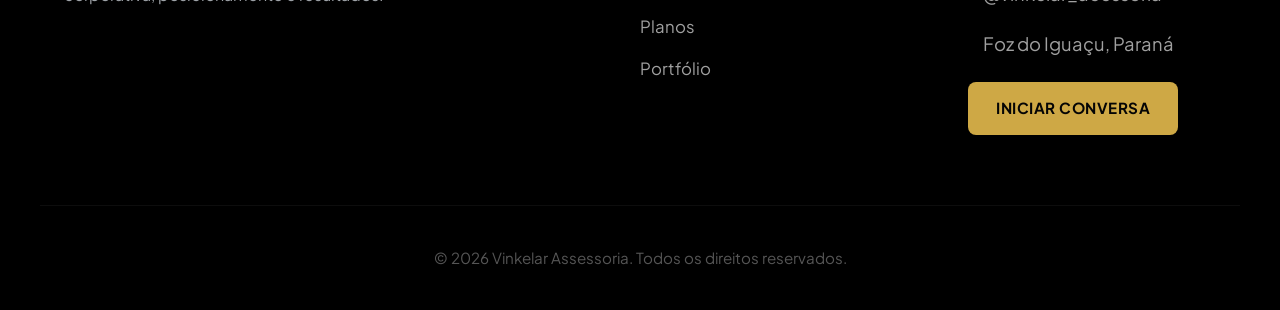
==== commit 4bbc4b52: "alterações [03/06]" ====
--- a/portfolio.html
+++ b/portfolio.html
@@ -212,11 +212,43 @@
         </div>
     </div>
 
-    <!-- Footer -->
-    <footer class="footer bg-black">
-        <div class="container text-center">
-            <div class="logo" style="color: white; margin-bottom: 20px;">Vinkelar<span class="gold"> Assessoria</span></div>
-            <p class="text-light-gray">&copy; 2026 Vinkelar Assessoria. Todos os direitos reservados.</p>
+    <!-- Footer / Contact -->
+    <footer class="footer bg-black" id="contato">
+        <div class="container footer-container">
+            <div class="footer-col">
+                <div class="logo">Vinkelar<span class="gold"> Assessoria</span></div>
+                <p class="mt-3 text-light-gray">Assessoria estratégica de marketing digital focada em tração corporativa, posicionamento e resultados.</p>
+            </div>
+            
+            <div class="footer-col links-col">
+                <h4 class="gold">Navegação</h4>
+                <a href="index.html#inicio" class="footer-link">Início</a>
+                <a href="index.html#servicos" class="footer-link">Serviços</a>
+                <a href="index.html#planos" class="footer-link">Planos</a>
+                <a href="portfolio.html" class="footer-link">Portfólio</a>
+            </div>
+
+            <div class="footer-col contact-col">
+                <h4 class="gold">Contato</h4>
+                <a href="https://wa.me/554598149220" class="contact-link" target="_blank">
+                    <i class="ph ph-whatsapp-logo"></i>
+                    +55 45 9814-9220
+                </a>
+                <a href="https://www.instagram.com/vinkelar_acessoria/" class="contact-link" target="_blank">
+                    <i class="ph ph-instagram-logo"></i>
+                    @vinkelar_acessoria
+                </a>
+                <div class="contact-link">
+                    <i class="ph ph-map-pin"></i>
+                    Foz do Iguaçu, Paraná
+                </div>
+                <div class="mt-4">
+                    <a href="https://wa.me/554598149220" class="btn-primary" target="_blank">Iniciar Conversa</a>
+                </div>
+            </div>
+        </div>
+        <div class="footer-bottom">
+            <p>&copy; 2026 Vinkelar Assessoria. Todos os direitos reservados.</p>
         </div>
     </footer>
 
--- a/assets/css/style.css
+++ b/assets/css/style.css
@@ -545,7 +545,7 @@
 .footer { padding: 100px 0 40px; background: #000; border-top: 1px solid rgba(255,255,255,0.05); }
 .footer-container { 
     display: grid; 
-    grid-template-columns: 2fr 1fr; 
+    grid-template-columns: 2fr 1fr 1fr; 
     gap: 80px; 
     border-bottom: 1px solid rgba(255,255,255,0.05); 
     padding-bottom: 70px; 
@@ -562,6 +562,8 @@
     transition: var(--transition); 
 }
 .contact-link:hover { color: var(--color-gold); }
+.footer-link { display: block; margin-top: 15px; font-size: 1.05rem; color: #a0a0a0; transition: var(--transition); text-decoration: none; }
+.footer-link:hover { color: var(--color-gold); }
 .footer h4 { margin-bottom: 25px; text-transform: uppercase; letter-spacing: 1px; font-size: 1rem; }
 .footer-bottom { text-align: center; color: #555; font-size: 0.95rem; }
 
@@ -599,6 +601,7 @@
 }
 
 @media (max-width: 768px) {
+    .hide-mobile { display: none !important; }
     .headline { font-size: 2.2rem; }
     .section-header h2 { font-size: 2.2rem; }
     .problems-grid, .obj-grid, .footer-container, .services-grid, .pricing-grid { grid-template-columns: 1fr; }
